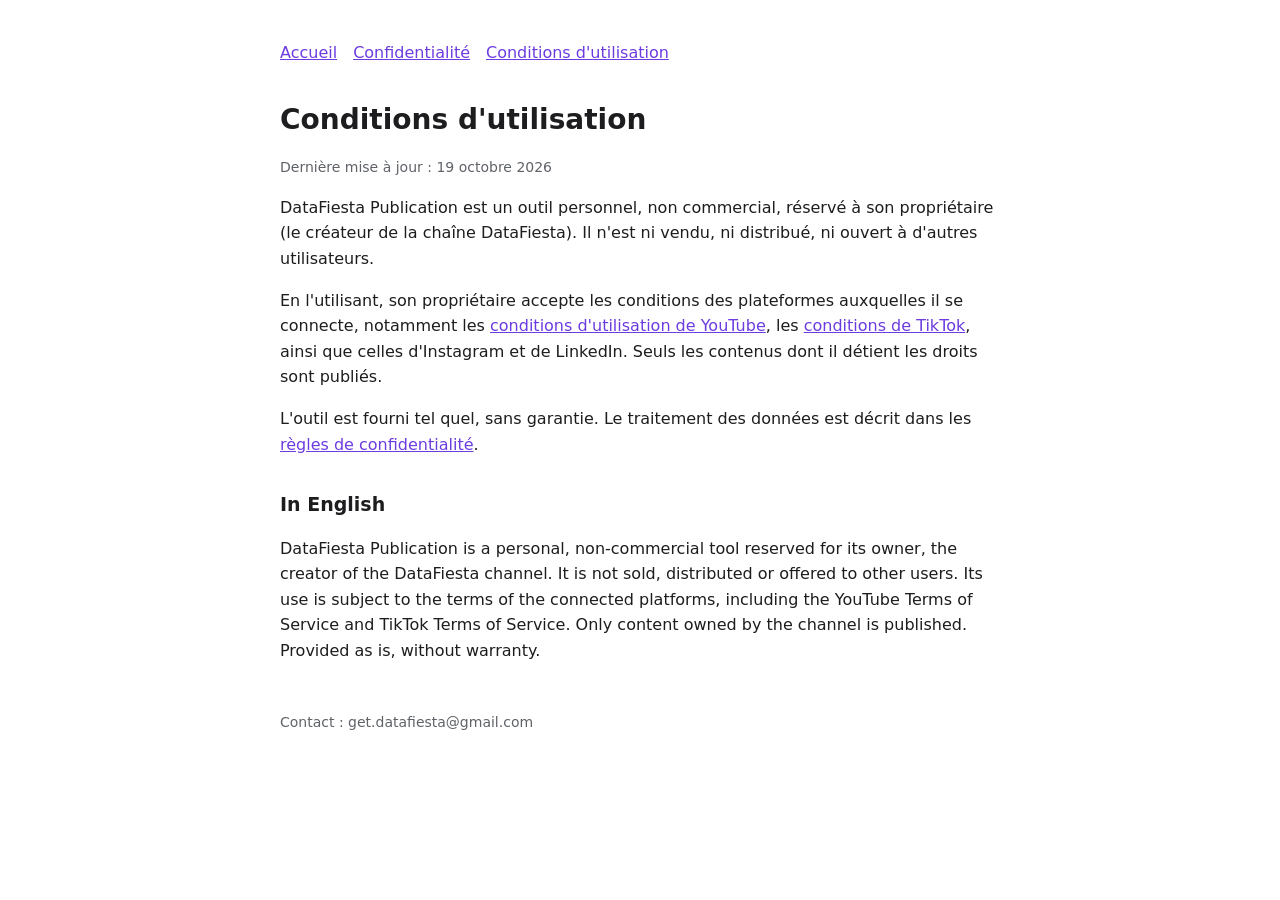
==== conditions/index.html @ 9ed77259 "Add files via upload" ====
<!doctype html><html lang="fr"><head><meta charset="utf-8"><meta name="viewport" content="width=device-width,initial-scale=1">
<title>Conditions d'utilisation</title><link rel="stylesheet" href="../style.css"></head><body><main>
<nav><a href="../">Accueil</a><a href="../confidentialite/">Confidentialité</a><a href="./">Conditions d'utilisation</a></nav>
<h1>Conditions d'utilisation</h1><p class="date">Dernière mise à jour : 19 octobre 2026</p>
<p>DataFiesta Publication est un outil personnel, non commercial, réservé à son propriétaire (le créateur de la chaîne DataFiesta). Il n'est ni vendu, ni distribué, ni ouvert à d'autres utilisateurs.</p>
<p>En l'utilisant, son propriétaire accepte les conditions des plateformes auxquelles il se connecte, notamment les <a href="https://www.youtube.com/t/terms">conditions d'utilisation de YouTube</a>, les <a href="https://www.tiktok.com/legal/terms-of-service">conditions de TikTok</a>, ainsi que celles d'Instagram et de LinkedIn. Seuls les contenus dont il détient les droits sont publiés.</p>
<p>L'outil est fourni tel quel, sans garantie. Le traitement des données est décrit dans les <a href="../confidentialite/">règles de confidentialité</a>.</p>
<h2>In English</h2>
<p>DataFiesta Publication is a personal, non-commercial tool reserved for its owner, the creator of the DataFiesta channel. It is not sold, distributed or offered to other users. Its use is subject to the terms of the connected platforms, including the YouTube Terms of Service and TikTok Terms of Service. Only content owned by the channel is published. Provided as is, without warranty.</p>
<footer>Contact : get.datafiesta@gmail.com</footer>
</main></body></html>
---- style.css ----
:root{--fond:#ffffff;--texte:#1d1d1f;--doux:#5f6368;--accent:#6c3ce0}
@media (prefers-color-scheme:dark){:root{--fond:#16161a;--texte:#ececf1;--doux:#a0a0ab;--accent:#a98bff}}
body{background:var(--fond);color:var(--texte);font:16px/1.6 -apple-system,system-ui,sans-serif;margin:0}
main{max-width:720px;margin:0 auto;padding:40px 16px}
h1{font-size:28px;margin:0 0 4px}h2{font-size:19px;margin-top:32px}
nav a,a{color:var(--accent)}nav{margin-bottom:32px;display:flex;gap:16px;flex-wrap:wrap}
.date,footer{color:var(--doux);font-size:14px}footer{margin-top:48px}
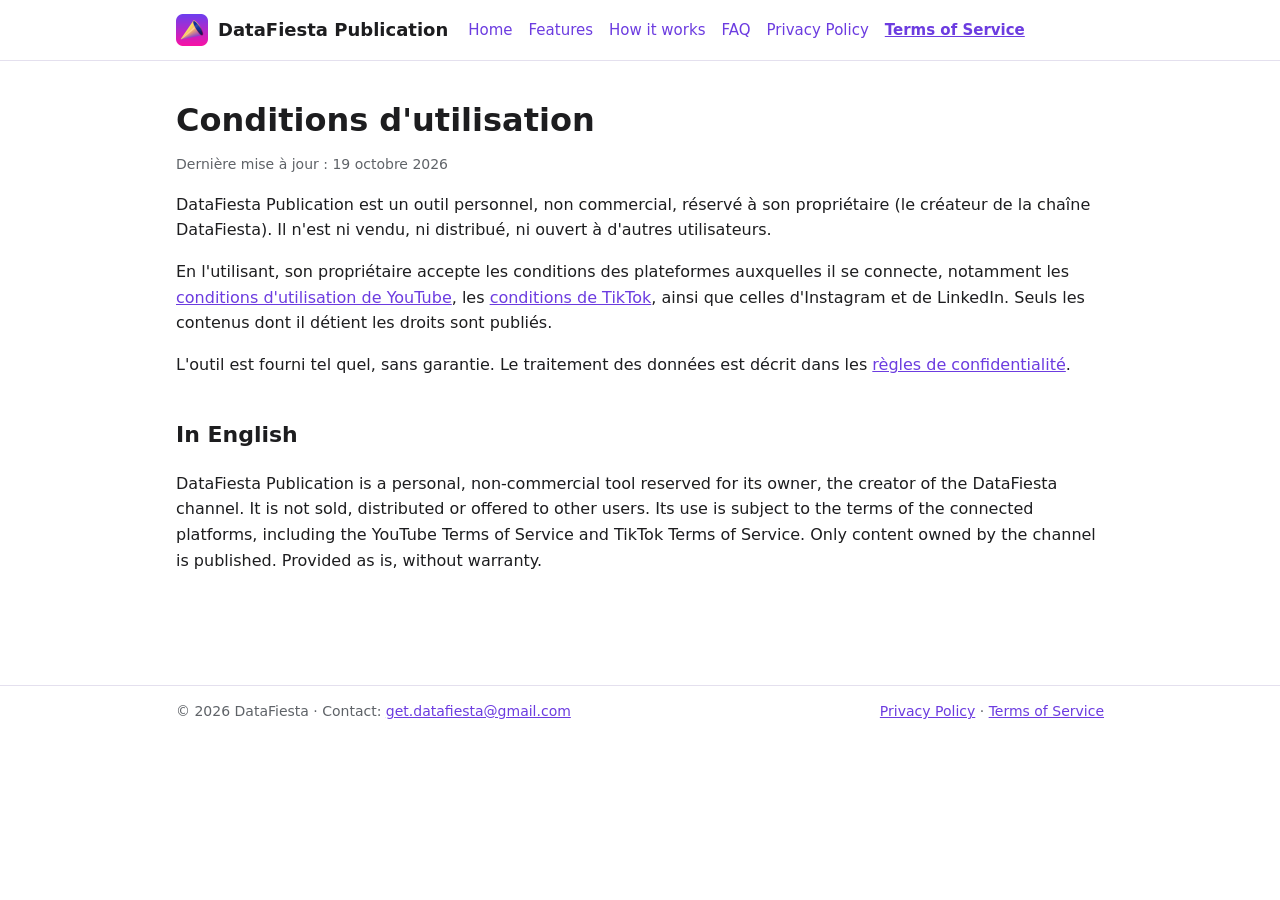
==== commit 30ccc332: "Site complet : pages Features, How it works, FAQ + favicon = icône de l'appli" ====
--- a/conditions/index.html
+++ b/conditions/index.html
@@ -1,11 +1,13 @@
-<!doctype html><html lang="fr"><head><meta charset="utf-8"><meta name="viewport" content="width=device-width,initial-scale=1">
-<title>Conditions d'utilisation</title><link rel="stylesheet" href="../style.css"></head><body><main>
-<nav><a href="../">Accueil</a><a href="../confidentialite/">Confidentialité</a><a href="./">Conditions d'utilisation</a></nav>
+<!doctype html><html lang="en"><head><meta charset="utf-8"><meta name="viewport" content="width=device-width,initial-scale=1">
+<title>Terms of Service · DataFiesta Publication</title><meta name="description" content="DataFiesta Publication: the publishing and analytics tool of the DataFiesta channel.">
+<link rel="icon" href="../favicon.ico" sizes="any"><link rel="icon" type="image/png" href="../icone.png"><link rel="apple-touch-icon" href="../apple-touch-icon.png">
+<link rel="stylesheet" href="../style.css"></head><body>
+<header><div class="barre"><a class="marque" href="../"><img src="../icone.png" alt="">DataFiesta Publication</a>
+<nav><a href="../">Home</a><a href="../features/">Features</a><a href="../how-it-works/">How it works</a><a href="../faq/">FAQ</a><a href="../confidentialite/">Privacy Policy</a><a href="../conditions/" aria-current="page">Terms of Service</a></nav></div></header><main>
 <h1>Conditions d'utilisation</h1><p class="date">Dernière mise à jour : 19 octobre 2026</p>
 <p>DataFiesta Publication est un outil personnel, non commercial, réservé à son propriétaire (le créateur de la chaîne DataFiesta). Il n'est ni vendu, ni distribué, ni ouvert à d'autres utilisateurs.</p>
 <p>En l'utilisant, son propriétaire accepte les conditions des plateformes auxquelles il se connecte, notamment les <a href="https://www.youtube.com/t/terms">conditions d'utilisation de YouTube</a>, les <a href="https://www.tiktok.com/legal/terms-of-service">conditions de TikTok</a>, ainsi que celles d'Instagram et de LinkedIn. Seuls les contenus dont il détient les droits sont publiés.</p>
 <p>L'outil est fourni tel quel, sans garantie. Le traitement des données est décrit dans les <a href="../confidentialite/">règles de confidentialité</a>.</p>
 <h2>In English</h2>
 <p>DataFiesta Publication is a personal, non-commercial tool reserved for its owner, the creator of the DataFiesta channel. It is not sold, distributed or offered to other users. Its use is subject to the terms of the connected platforms, including the YouTube Terms of Service and TikTok Terms of Service. Only content owned by the channel is published. Provided as is, without warranty.</p>
-<footer>Contact : get.datafiesta@gmail.com</footer>
-</main></body></html>
+</main><footer><div class="barre"><span>© 2026 DataFiesta · Contact: <a href="mailto:get.datafiesta@gmail.com">get.datafiesta@gmail.com</a></span><span><a href="../confidentialite/">Privacy Policy</a> · <a href="../conditions/">Terms of Service</a></span></div></footer></body></html>
--- a/style.css
+++ b/style.css
@@ -1,7 +1,24 @@
-:root{--fond:#ffffff;--texte:#1d1d1f;--doux:#5f6368;--accent:#6c3ce0}
-@media (prefers-color-scheme:dark){:root{--fond:#16161a;--texte:#ececf1;--doux:#a0a0ab;--accent:#a98bff}}
+:root{--fond:#ffffff;--carte:#f6f4fb;--texte:#1d1d1f;--doux:#5f6368;--accent:#6c3ce0;--bord:#e4e0ee}
+@media (prefers-color-scheme:dark){:root{--fond:#16161a;--carte:#1f1f26;--texte:#ececf1;--doux:#a0a0ab;--accent:#a98bff;--bord:#2e2e38}}
+*{box-sizing:border-box}
 body{background:var(--fond);color:var(--texte);font:16px/1.6 -apple-system,system-ui,sans-serif;margin:0}
-main{max-width:720px;margin:0 auto;padding:40px 16px}
-h1{font-size:28px;margin:0 0 4px}h2{font-size:19px;margin-top:32px}
-nav a,a{color:var(--accent)}nav{margin-bottom:32px;display:flex;gap:16px;flex-wrap:wrap}
-.date,footer{color:var(--doux);font-size:14px}footer{margin-top:48px}
+header{border-bottom:1px solid var(--bord)}
+.barre{max-width:960px;margin:0 auto;padding:14px 16px;display:flex;align-items:center;gap:20px;flex-wrap:wrap}
+.marque{display:flex;align-items:center;gap:10px;font-weight:700;color:var(--texte);text-decoration:none;font-size:18px}
+.marque img{width:32px;height:32px}
+nav{display:flex;gap:16px;flex-wrap:wrap;font-size:15px}
+nav a,a{color:var(--accent)}nav a{text-decoration:none}nav a[aria-current]{font-weight:700;text-decoration:underline}
+main{max-width:960px;margin:0 auto;padding:40px 16px}
+.hero{display:flex;gap:32px;align-items:center;flex-wrap:wrap;margin-bottom:24px}
+.hero img{width:140px;height:140px}
+.hero div{flex:1;min-width:260px}
+h1{font-size:32px;line-height:1.2;margin:0 0 8px}h2{font-size:22px;margin-top:40px}h3{font-size:17px;margin:0 0 6px}
+.lead{font-size:18px;color:var(--doux)}
+.grille{display:grid;grid-template-columns:repeat(auto-fit,minmax(240px,1fr));gap:16px;margin-top:16px}
+.carte{background:var(--carte);border:1px solid var(--bord);border-radius:12px;padding:18px}
+.carte p{margin:0;color:var(--doux);font-size:15px}
+.bouton{display:inline-block;background:var(--accent);color:#fff;padding:10px 18px;border-radius:8px;text-decoration:none;font-weight:600;margin:8px 8px 0 0}
+ol.etapes li{margin-bottom:12px}
+.date{color:var(--doux);font-size:14px}
+footer{border-top:1px solid var(--bord);margin-top:56px}
+footer .barre{color:var(--doux);font-size:14px;justify-content:space-between}
